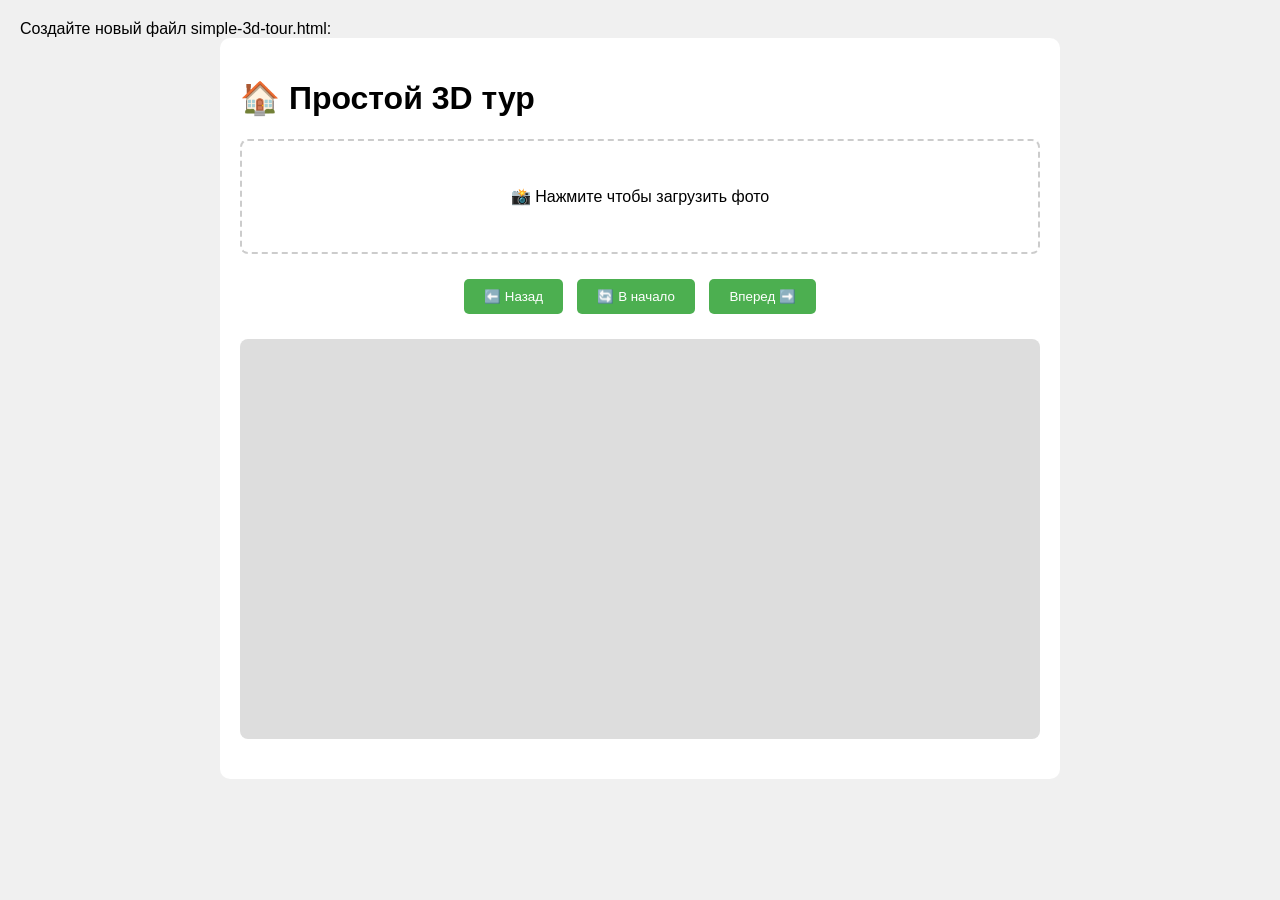
==== simple-3d-tour.html @ 8fc9e73c "Create simple-3d-tour.html" ====
Создайте новый файл simple-3d-tour.html:
<!DOCTYPE html>
<html>
<head>
    <title>Простой 3D тур</title>
    <style>
        body { margin: 0; padding: 20px; background: #f0f0f0; font-family: Arial; }
        .container { max-width: 800px; margin: 0 auto; background: white; padding: 20px; border-radius: 10px; }
        #viewer { position: relative; width: 100%; height: 400px; background: #ddd; margin: 20px 0; border-radius: 8px; }
        .viewer img { width: 100%; height: 100%; object-fit: cover; display: none; }
        .viewer img.active { display: block; }
        .controls { text-align: center; margin: 20px 0; }
        .controls button { background: #4CAF50; color: white; border: none; padding: 10px 20px; margin: 5px; border-radius: 5px; cursor: pointer; }
        .upload { border: 2px dashed #ccc; padding: 30px; text-align: center; cursor: pointer; border-radius: 8px; margin: 20px 0; }
        .upload:hover { background: #f9f9f9; }
    </style>
</head>
<body>
    <div class="container">
        <h1>🏠 Простой 3D тур</h1>

        <div class="upload" onclick="document.getElementById('files').click()">
            <p>📸 Нажмите чтобы загрузить фото</p>
            <input type="file" id="files" style="display: none;" accept="image/*" multiple>
        </div>

        <div class="controls">
            <button onclick="previous()">⬅️ Назад</button>
            <button onclick="reset()">🔄 В начало</button>
            <button onclick="next()">Вперед ➡️</button>
        </div>

        <div id="viewer">
            <!-- Фото будут здесь -->
        </div>
    </div>

    <script>
        const files = document.getElementById('files');
        const viewer = document.getElementById('viewer');
        let photos = [];
        let current = 0;

        files.onchange = function(e) {
            viewer.innerHTML = '';
            photos = [];

            Array.from(e.target.files).forEach(file => {
                const reader = new FileReader();
                reader.onload = function(e) {
                    const img = document.createElement('img');
                    img.src = e.target.result;
                    viewer.appendChild(img);
                    photos.push(img);

                    if (photos.length === 1) {
                        photos[0].classList.add('active');
                    }
                };
                reader.readAsDataURL(file);
            });
        };

        function next() {
            if (photos.length === 0) return;
            photos[current].classList.remove('active');
            current = (current + 1) % photos.length;
            photos[current].classList.add('active');
        }

        function previous() {
            if (photos.length === 0) return;
            photos[current].classList.remove('active');
            current = current === 0 ? photos.length - 1 : current - 1;
            photos[current].classList.add('active');
        }

        function reset() {
            if (photos.length === 0) return;
            photos[current].classList.remove('active');
            current = 0;
            photos[current].classList.add('active');
        }
    </script>
</body>
</html>
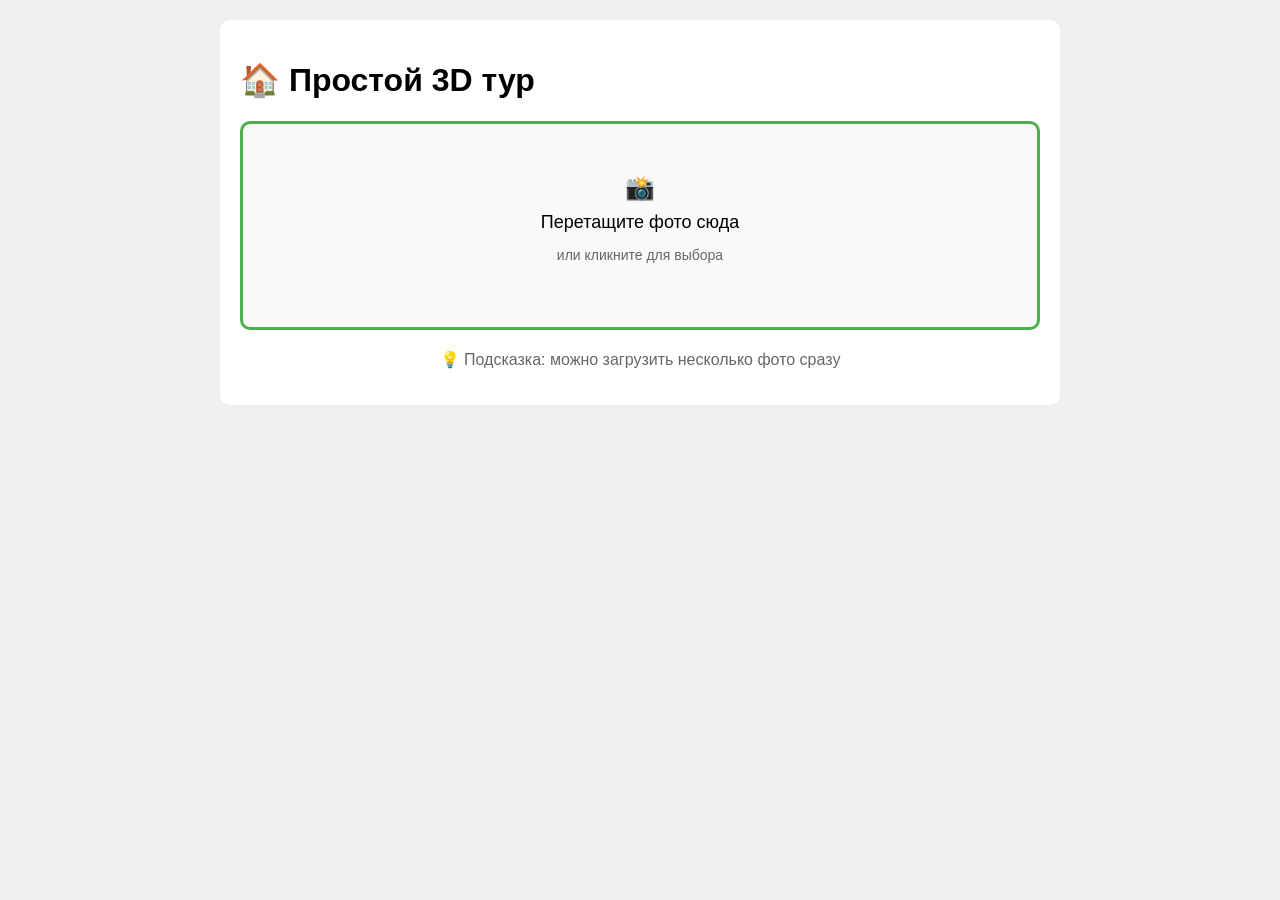
==== commit 9508d2fb: "Update simple-3d-tour.html" ====
--- a/simple-3d-tour.html
+++ b/simple-3d-tour.html
@@ -1,4 +1,3 @@
-Создайте новый файл simple-3d-tour.html:
 <!DOCTYPE html>
 <html>
 <head>
@@ -6,81 +5,263 @@
     <style>
         body { margin: 0; padding: 20px; background: #f0f0f0; font-family: Arial; }
         .container { max-width: 800px; margin: 0 auto; background: white; padding: 20px; border-radius: 10px; }
-        #viewer { position: relative; width: 100%; height: 400px; background: #ddd; margin: 20px 0; border-radius: 8px; }
-        .viewer img { width: 100%; height: 100%; object-fit: cover; display: none; }
-        .viewer img.active { display: block; }
-        .controls { text-align: center; margin: 20px 0; }
-        .controls button { background: #4CAF50; color: white; border: none; padding: 10px 20px; margin: 5px; border-radius: 5px; cursor: pointer; }
-        .upload { border: 2px dashed #ccc; padding: 30px; text-align: center; cursor: pointer; border-radius: 8px; margin: 20px 0; }
-        .upload:hover { background: #f9f9f9; }
+        .upload {
+            border: 3px solid #4CAF50;
+            padding: 50px;
+            text-align: center;
+            cursor: pointer;
+            border-radius: 10px;
+            margin: 20px 0;
+            background: #f9f9f9;
+        }
+        .upload:hover { background: #f0f0f0; }
+        .upload.dragover { background: #e8f5e9; }
+
+        #fileInput { display: none; }
+
+        #viewer {
+            position: relative;
+            width: 100%;
+            height: 400px;
+            background: #ddd;
+            margin: 20px 0;
+            border-radius: 8px;
+            overflow: hidden;
+        }
+
+        .viewer img {
+            width: 100%;
+            height: 100%;
+            object-fit: cover;
+            position: absolute;
+            top: 0;
+            left: 0;
+            display: none;
+        }
+
+        .viewer img.active {
+            display: block;
+            animation: fadeIn 0.5s;
+        }
+
+        @keyframes fadeIn {
+            from { opacity: 0; }
+            to { opacity: 1; }
+        }
+
+        .controls {
+            text-align: center;
+            margin: 20px 0;
+        }
+
+        .controls button {
+            background: #4CAF50;
+            color: white;
+            border: none;
+            padding: 12px 24px;
+            margin: 5px;
+            border-radius: 25px;
+            cursor: pointer;
+            font-size: 16px;
+            transition: all 0.3s;
+        }
+
+        .controls button:hover {
+            background: #45a049;
+            transform: translateY(-2px);
+        }
+
+        .info {
+            text-align: center;
+            color: #666;
+            margin: 10px 0;
+        }
+
+        .hidden { display: none; }
     </style>
 </head>
 <body>
     <div class="container">
         <h1>🏠 Простой 3D тур</h1>
 
-        <div class="upload" onclick="document.getElementById('files').click()">
-            <p>📸 Нажмите чтобы загрузить фото</p>
-            <input type="file" id="files" style="display: none;" accept="image/*" multiple>
+        <!-- Экран загрузки -->
+        <div id="uploadScreen">
+            <div class="upload" id="uploadArea">
+                <p style="font-size: 24px; margin: 0 0 10px 0;">📸</p>
+                <p style="font-size: 18px; margin: 0 0 10px 0;">Перетащите фото сюда</p>
+                <p style="font-size: 14px; color: #666;">или кликните для выбора</p>
+                <input type="file" id="fileInput" style="display: none;" accept="image/*" multiple>
+            </div>
+            <div class="info">
+                <p>💡 Подсказка: можно загрузить несколько фото сразу</p>
+            </div>
         </div>
 
-        <div class="controls">
-            <button onclick="previous()">⬅️ Назад</button>
-            <button onclick="reset()">🔄 В начало</button>
-            <button onclick="next()">Вперед ➡️</button>
-        </div>
-
-        <div id="viewer">
-            <!-- Фото будут здесь -->
+        <!-- Экран просмотра -->
+        <div id="viewerScreen" class="hidden">
+            <div class="info">
+                <p>📸 Найдено <span id="photoCount">0</span> фото</p>
+                <p>Используйте кнопки или стрелки клавиатуры для навигации</p>
+            </div>
+
+            <div class="controls">
+                <button onclick="previous()">⬅️ Назад</button>
+                <button onclick="reset()">🔄 В начало</button>
+                <button onclick="next()">Вперед ➡️</button>
+            </div>
+
+            <div id="viewer">
+                <!-- Фото будут добавляться сюда -->
+            </div>
+
+            <div class="controls">
+                <button onclick="backToUpload()">📤 Загрузить еще фото</button>
+            </div>
         </div>
     </div>
 
     <script>
-        const files = document.getElementById('files');
+        // Переменные
+        const uploadScreen = document.getElementById('uploadScreen');
+        const viewerScreen = document.getElementById('viewerScreen');
+        const uploadArea = document.getElementById('uploadArea');
+        const fileInput = document.getElementById('fileInput');
         const viewer = document.getElementById('viewer');
+        const photoCount = document.getElementById('photoCount');
+
         let photos = [];
-        let current = 0;
-
-        files.onchange = function(e) {
+        let currentPhotoIndex = 0;
+
+        // Обработка клика на область загрузки
+        uploadArea.addEventListener('click', () => {
+            fileInput.click();
+        });
+
+        // Drag and Drop
+        uploadArea.addEventListener('dragover', (e) => {
+            e.preventDefault();
+            uploadArea.classList.add('dragover');
+        });
+
+        uploadArea.addEventListener('dragleave', () => {
+            uploadArea.classList.remove('dragover');
+        });
+
+        uploadArea.addEventListener('drop', (e) => {
+            e.preventDefault();
+            uploadArea.classList.remove('dragover');
+            handleFiles(e.dataTransfer.files);
+        });
+
+        // Оббортка выбора файлов
+        fileInput.addEventListener('change', (e) => {
+            handleFiles(e.target.files);
+        });
+
+        // Основная функция загрузки
+        function handleFiles(files) {
+            if (files.length === 0) return;
+
+            // Очищаем предыдущие фото
             viewer.innerHTML = '';
             photos = [];
 
-            Array.from(e.target.files).forEach(file => {
-                const reader = new FileReader();
-                reader.onload = function(e) {
-                    const img = document.createElement('img');
-                    img.src = e.target.result;
-                    viewer.appendChild(img);
-                    photos.push(img);
-
-                    if (photos.length === 1) {
-                        photos[0].classList.add('active');
-                    }
-                };
-                reader.readAsDataURL(file);
+            // Загружаем каждое фото
+            Array.from(files).forEach((file, index) => {
+                if (file.type.startsWith('image/')) {
+                    const reader = new FileReader();
+
+                    reader.onload = function(e) {
+                        // Создаем элемент img
+                        const img = document.createElement('img');
+                        img.src = e.target.result;
+                        img.alt = `Фото ${index + 1}`;
+
+                        // Добавляем в viewer
+                        viewer.appendChild(img);
+                        photos.push(img);
+
+                        // Если первое фото, показываем его
+                        if (photos.length === 1) {
+                            photos[0].classList.add('active');
+                            showViewer();
+                        }
+
+                        // Обновляем счетчик
+                        photoCount.textContent = photos.length;
+                    };
+
+                    reader.readAsDataURL(file);
+                }
             });
-        };
-
+        }
+
+        // Показываем экран просмотра
+        function showViewer() {
+            uploadScreen.classList.add('hidden');
+            viewerScreen.classList.remove('hidden');
+        }
+
+        // Возвращаемся к загрузке
+        function backToUpload() {
+            viewerScreen.classList.add('hidden');
+            uploadScreen.classList.remove('hidden');
+        }
+
+        // Навигация
         function next() {
-            if (photos.length === 0) return;
-            photos[current].classList.remove('active');
-            current = (current + 1) % photos.length;
-            photos[current].classList.add('active');
+            if (photos.length <= 1) return;
+
+            // Скрываем текущее фото
+            photos[currentPhotoIndex].classList.remove('active');
+
+            // Переходим к следующему
+            currentPhotoIndex = (currentPhotoIndex + 1) % photos.length;
+
+            // Показываем новое
+            photos[currentPhotoIndex].classList.add('active');
         }
 
         function previous() {
-            if (photos.length === 0) return;
-            photos[current].classList.remove('active');
-            current = current === 0 ? photos.length - 1 : current - 1;
-            photos[current].classList.add('active');
+            if (photos.length <= 1) return;
+
+            // Скрываем текущее фото
+            photos[currentPhotoIndex].classList.remove('active');
+
+            // Переходим к предыдущему
+            currentPhotoIndex = currentPhotoIndex === 0 ? photos.length - 1 : currentPhotoIndex - 1;
+
+            // Показываем новое
+            photos[currentPhotoIndex].classList.add('active');
         }
 
         function reset() {
             if (photos.length === 0) return;
-            photos[current].classList.remove('active');
-            current = 0;
-            photos[current].classList.add('active');
-        }
+
+            // Скрываем текущее
+            photos[currentPhotoIndex].classList.remove('active');
+
+            // Показываем первое
+            currentPhotoIndex = 0;
+            photos[currentPhotoIndex].classList.add('active');
+        }
+
+        // Клавиатурная навигация
+        document.addEventListener('keydown', (e) => {
+            if (viewerScreen.classList.contains('hidden')) return;
+
+            switch(e.key) {
+                case 'ArrowLeft':
+                    previous();
+                    break;
+                case 'ArrowRight':
+                    next();
+                    break;
+                case 'Escape':
+                    backToUpload();
+                    break;
+            }
+        });
     </script>
 </body>
 </html>
